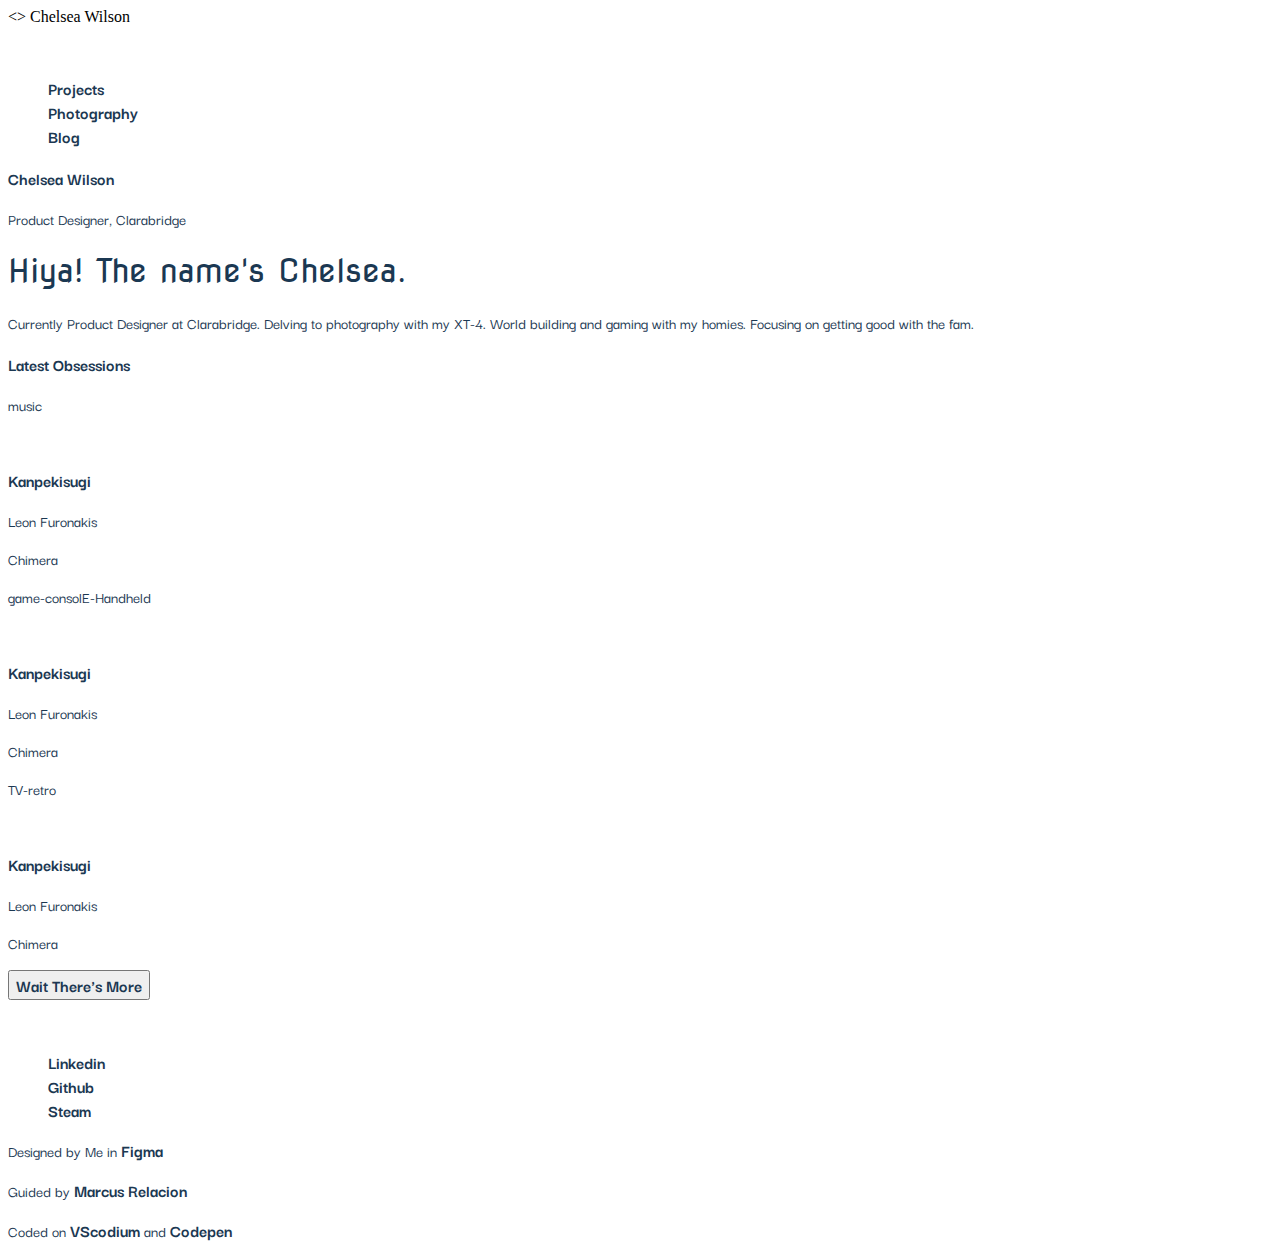
==== index.html @ 004fd965 "added html and css" ====
<!DOCTYPE html>
<html>
  <> Chelsea Wilson
     <link rel="stylesheet" href="master_stylesheet.css">
     <link rel="preconnect" href="https://fonts.gstatic.com">
     <link href="https://fonts.googleapis.com/css2?family=Nova+Flat&display=swap" rel="stylesheet">
<link rel="preconnect" href="https://fonts.gstatic.com">
<link href="https://fonts.googleapis.com/css2?family=Darker+Grotesque:wght@500;700&display=swap" rel="stylesheet">
  </head>

  <body>
    <!--section 1 -->
    <header><figure class="site-header__logo">
      <img>
    </figure>
      <!--Section 2 -->
      <nav class="site-header__navigation">
        <ul class="links">
          <li class="link"><a href="yxxko.design/project">Projects</a></li>
          <li class="link"><a href="yxxko.design/project">Photography</a></li>
          <li class="link"><a href="#">Blog</a></li>
        </ul>
      </nav>
       </header>
      <!--section 1-->
      <section class="headshot">
        <p class="p-vertical"></p>
        <h3>Chelsea Wilson</h3>
        <p>Product Designer, Clarabridge</p>
      </section>
      <!--section 2-->
      <h1>Hiya! The name's Chelsea.</h1>
      <p>Currently Product Designer at Clarabridge. Delving to photography with my XT-4. World building and gaming with my homies. Focusing on getting good with the fam.</p>
      <h3>Latest Obsessions</h3>
      <section>
     <div class="currently">
          <p class="font-awesome">music</p>
          <figure>
        <img><!--art-->
          </figure>
        <h3>Kanpekisugi</h3>
        <p>Leon Furonakis</p>
        <p>Chimera</p>
      </div>
      <div class="currently">
        <p class="font-awesome">game-consolE-Handheld</p>
          <figure>
        <img><!--art-->
          </figure>
        <h3>Kanpekisugi</h3>
        <p>Leon Furonakis</p>
        <p>Chimera</p>
      </div>
        <div class="currently">
          <p class="font-awesome">TV-retro</p>
          <figure>
        <img><!--art-->
          </figure>
        <h3>Kanpekisugi</h3>
        <p>Leon Furonakis</p>
        <p>Chimera</p>
      </div>
        <div>
          <button class="button"><a href="#">Wait There's More</a></button>
        </div>
        <footer>
          <!--section 1-->
          <figure class="site-header__logo">
            <img>
          </figure>
          <!--section 2-->
          <section>
            <ul class="interactive-icons">
            <li><a href="#"> Linkedin </a></li>
            <li><a href="#"> Github </a></li>
            <li><a href="#"> Steam </a></li>
            </ul>
            <!--section 3-->
            <p>Designed by Me in <a href="#">Figma</a></p>
            <p>Guided by <a href="#">Marcus Relacion</a></p>
            <p>Coded on <a href="#">VScodium</a> and <a href="#">Codepen</a></p>
          </section>
        </footer>
  </body>
</htm>
---- master_stylesheet.css ----
@font-face{
  font-family:'Nova Flat', 'Helvetica', 'Arial',sans-serif;
  font-family:'Darker Grotesque', 'Helvetica', 'Arial',sans-serif;
}
h1{
  font-family:'Nova Flat', 'Helvetica', 'Arial',sans-serif;
  font-weight: 500;
  font-size: 32px;
  color: rgb(27 56 82);
}
h3{
  font-family: 'Darker Grotesque', 'Helvetica', 'Arial',sans-serif;
  font-weight: 700;
  color: rgb(27 56 82);
  font-size: 18px;
}
p{
  font-family: 'Darker Grotesque', 'Helvetica', 'Arial',sans-serif;
  font-weight: 500;
  font-size: 16px;
  color: rgb(27 56 82);
}
ul{
  font-family: 'Darker Grotesque', 'Helvetica', 'Arial',sans-serif;
  font-weight: 700;
  color: rgb(27 56 82);
  list-style-type: none;
}

a:link{
  font-family: 'Darker Grotesque', 'Helvetica', 'Arial',sans-serif;
  font-weight: 700;
  color: rgb(27 56 82);
  font-size: 18px;
  text-decoration:none;
}
button{
  font-family: 'Darker Grotesque', 'Helvetica', 'Arial',sans-serif;
  font-weight: 700;
  font-size: 18px;
}

@media only screen 
  and (min-device-width: 375px)
  and (max-device-width: 812px)
  and (-webkit-min-device-pixel-ratio: 3){
    h1{
      font-size: 24px;
      }
    p{
      font-size:14px;
    }
    
}
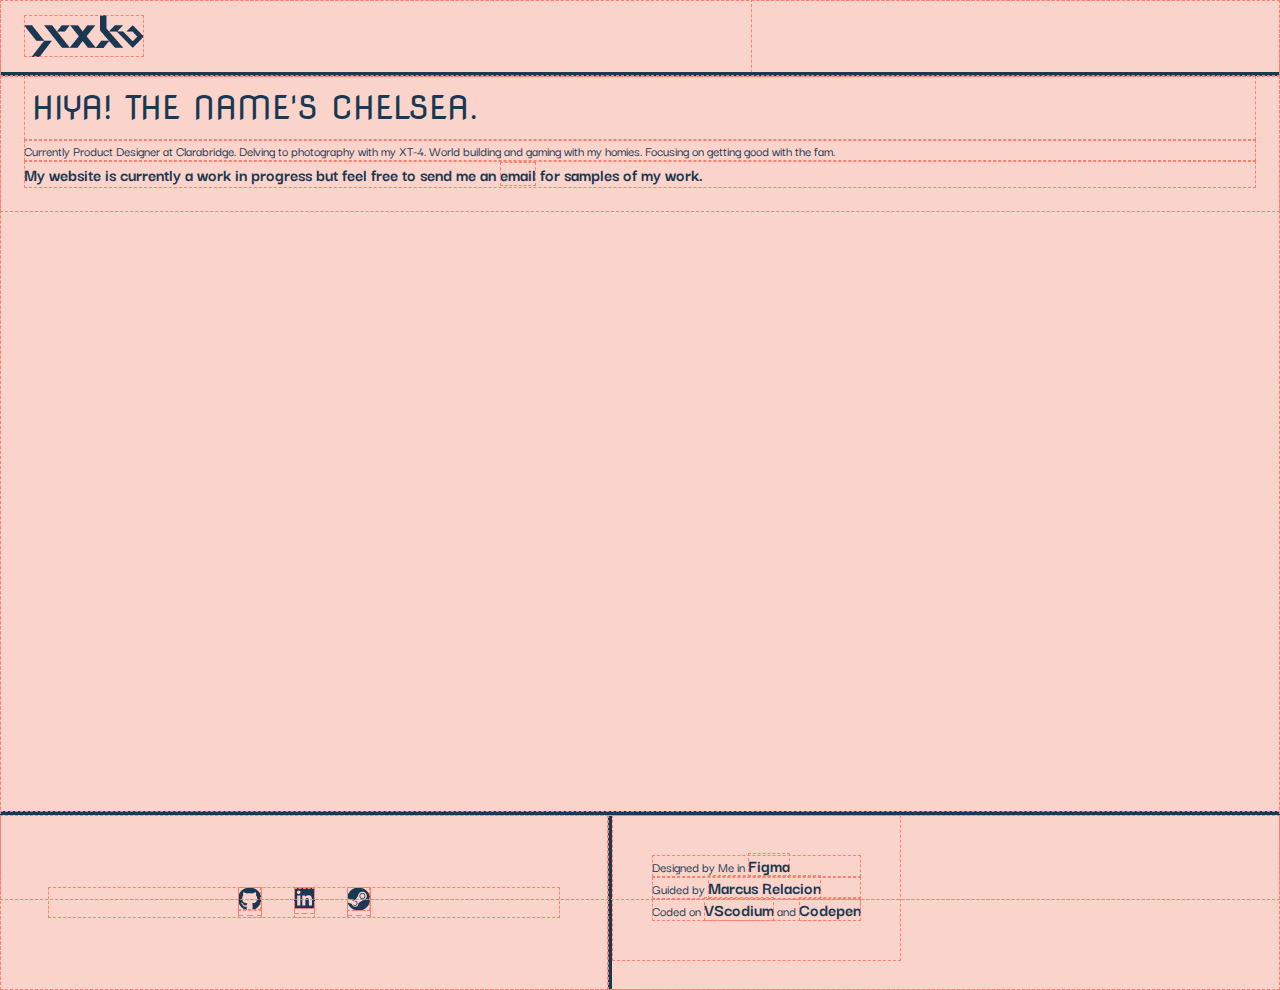
==== commit f5dd35de: "reordered folders for netlify" ====
--- a/index.html
+++ b/index.html
@@ -1,85 +1,67 @@
 <!DOCTYPE html>
-<html>
-  <> Chelsea Wilson
-     <link rel="stylesheet" href="master_stylesheet.css">
-     <link rel="preconnect" href="https://fonts.gstatic.com">
-     <link href="https://fonts.googleapis.com/css2?family=Nova+Flat&display=swap" rel="stylesheet">
+<html style="background-color: rgb(250 212 203);">
+<head>
+<title>yxxko.design</title>
+<meta charset="utf-8">
+<link rel="stylesheet" href="..\css\css_reset.css" type="text/css" media="screen">
+<link rel="stylesheet" href="..\css\master_stylesheet.css" type="text/css" media="screen">
+<link rel="stylesheet" href="..\css\css_reset.css" type="text/css" media="screen">
 <link rel="preconnect" href="https://fonts.gstatic.com">
-<link href="https://fonts.googleapis.com/css2?family=Darker+Grotesque:wght@500;700&display=swap" rel="stylesheet">
-  </head>
-
-  <body>
-    <!--section 1 -->
-    <header><figure class="site-header__logo">
-      <img>
-    </figure>
-      <!--Section 2 -->
-      <nav class="site-header__navigation">
-        <ul class="links">
-          <li class="link"><a href="yxxko.design/project">Projects</a></li>
-          <li class="link"><a href="yxxko.design/project">Photography</a></li>
-          <li class="link"><a href="#">Blog</a></li>
-        </ul>
-      </nav>
-       </header>
-      <!--section 1-->
-      <section class="headshot">
-        <p class="p-vertical"></p>
-        <h3>Chelsea Wilson</h3>
-        <p>Product Designer, Clarabridge</p>
-      </section>
-      <!--section 2-->
-      <h1>Hiya! The name's Chelsea.</h1>
-      <p>Currently Product Designer at Clarabridge. Delving to photography with my XT-4. World building and gaming with my homies. Focusing on getting good with the fam.</p>
-      <h3>Latest Obsessions</h3>
-      <section>
-     <div class="currently">
-          <p class="font-awesome">music</p>
-          <figure>
-        <img><!--art-->
-          </figure>
-        <h3>Kanpekisugi</h3>
-        <p>Leon Furonakis</p>
-        <p>Chimera</p>
-      </div>
-      <div class="currently">
-        <p class="font-awesome">game-consolE-Handheld</p>
-          <figure>
-        <img><!--art-->
-          </figure>
-        <h3>Kanpekisugi</h3>
-        <p>Leon Furonakis</p>
-        <p>Chimera</p>
-      </div>
-        <div class="currently">
-          <p class="font-awesome">TV-retro</p>
-          <figure>
-        <img><!--art-->
-          </figure>
-        <h3>Kanpekisugi</h3>
-        <p>Leon Furonakis</p>
-        <p>Chimera</p>
-      </div>
-        <div>
-          <button class="button"><a href="#">Wait There's More</a></button>
-        </div>
-        <footer>
+<link href="https://fonts.googleapis.com/css2?family=Nova+Flat&amp;display=swap" rel="stylesheet">
+<link rel="preconnect" href="https://fonts.gstatic.com">
+<link href="https://fonts.googleapis.com/css2?family=Darker+Grotesque:wght@500;700&amp;display=swap" rel="stylesheet">
+</head>
+<body>
+    <header class="header">
+        <figure class="site-header__logo">
+          <img src="..\assets\logo.png">
+        </figure>
+    </header>
+    <section class="simple_paragraph_placeholder">
+        <h1>Hiya! The name's Chelsea.</h1>
+        <p>Currently Product Designer at Clarabridge. Delving to photography with my XT-4. World building and gaming
+            with my homies. Focusing on getting good with the fam.</p>
+            <h3>My website is currently a work in progress but feel free to send me an <a href="mailto: chelsea.y.wilson@gmail.com">email</a> for samples of my work.</h3>
+    </section>
+    <footer class="footer_menu_page">
+        <section class="footer_grid">
           <!--section 1-->
-          <figure class="site-header__logo">
-            <img>
+          <figure class="site-footer__logo">
+            <img src="..\assets\logo.png">
           </figure>
           <!--section 2-->
           <section>
-            <ul class="interactive-icons">
-            <li><a href="#"> Linkedin </a></li>
-            <li><a href="#"> Github </a></li>
-            <li><a href="#"> Steam </a></li>
-            </ul>
-            <!--section 3-->
-            <p>Designed by Me in <a href="#">Figma</a></p>
-            <p>Guided by <a href="#">Marcus Relacion</a></p>
-            <p>Coded on <a href="#">VScodium</a> and <a href="#">Codepen</a></p>
+            <div id="icon_padding">
+              <ul class="interactive-icons">
+                <li class="icon"><a href="https://github.com/yxxko/"><svg aria-labelledby="title" width="24" height="24" fill="none" xmlns="http://www.w3.org/2000/svg">
+                  <title id="title" lang="en">Github</title>
+                      <path
+                        d="M7.734 18.656c0-.093-.093-.187-.234-.187-.14 0-.234.093-.234.187s.093.188.234.14c.14 0 .234-.046.234-.14zm-1.453-.234c0 .094.094.234.235.234.093.047.234 0 .28-.093 0-.094-.046-.188-.187-.235-.14-.047-.28 0-.328.094zm2.11-.047c-.141 0-.235.094-.235.234 0 .094.14.141.281.094.141-.047.235-.094.188-.187 0-.094-.14-.188-.234-.141zm3.046-18C4.97.375 0 5.344 0 11.813c0 5.203 3.234 9.656 7.922 11.25.61.093.797-.282.797-.563v-2.906s-3.281.703-3.985-1.407c0 0-.515-1.359-1.265-1.687 0 0-1.078-.75.047-.75 0 0 1.171.094 1.828 1.219 1.031 1.828 2.718 1.312 3.422.984.093-.75.375-1.265.75-1.594-2.625-.28-5.297-.656-5.297-5.156 0-1.312.375-1.922 1.125-2.765-.14-.329-.516-1.547.14-3.188.938-.281 3.235 1.266 3.235 1.266.937-.282 1.922-.375 2.906-.375 1.031 0 2.016.093 2.953.375 0 0 2.25-1.594 3.235-1.266.656 1.64.234 2.86.14 3.188.75.843 1.219 1.453 1.219 2.765 0 4.5-2.766 4.875-5.39 5.156.421.375.796 1.078.796 2.203 0 1.547-.047 3.516-.047 3.891 0 .328.235.703.844.563 4.688-1.547 7.875-6 7.875-11.203 0-6.47-5.297-11.438-11.813-11.438zm-6.89 16.172c-.094.047-.047.187 0 .281.094.047.187.094.281.047.047-.047.047-.188-.047-.281-.093-.047-.187-.094-.234-.047zm-.516-.375c-.047.094 0 .14.094.187.094.047.188.047.234-.047 0-.046-.046-.093-.14-.14-.094-.047-.14-.047-.188 0zm1.5 1.687c-.047.047-.047.188.094.282.094.093.234.14.281.047.047-.047.047-.188-.047-.282-.093-.093-.234-.14-.328-.047zm-.515-.703c-.094.047-.094.188 0 .282.093.093.187.14.28.093.048-.047.048-.187 0-.281-.093-.094-.187-.14-.28-.094z"
+                        fill="#1B3852" />
+                    </svg> </a></li>
+                <li class="icon"><a href="https://www.linkedin.com/in/chelsea-wilson-6a8702101/"> <svg aria-labelledby="title" width="21" height="22" fill="none" xmlns="http://www.w3.org/2000/svg">
+                  <title id="title" lang="en">linkedin</title>
+                      <path
+                        d="M19.5.5H1.453C.656.5 0 1.203 0 2.047V20c0 .844.656 1.5 1.453 1.5H19.5c.797 0 1.5-.656 1.5-1.5V2.047C21 1.203 20.297.5 19.5.5zm-13.172 18H3.234V8.516h3.094V18.5zM4.781 7.11c-1.031 0-1.828-.798-1.828-1.782A1.83 1.83 0 014.781 3.5c.985 0 1.782.844 1.782 1.828A1.78 1.78 0 014.78 7.11zM18 18.5h-3.14v-4.875c0-1.125 0-2.625-1.594-2.625-1.641 0-1.875 1.266-1.875 2.578V18.5H8.297V8.516h2.953v1.359h.047c.422-.797 1.453-1.64 2.953-1.64 3.14 0 3.75 2.109 3.75 4.78V18.5z"
+                        fill="#1B3852" />
+                    </svg> </a></li>
+                <li class="icon"><a href="https://steamcommunity.com/id/yxxko/"> <svg width="24" height="24" fill="none" xmlns="http://www.w3.org/2000/svg">
+                      <path
+                        d="M23.25 12C23.25 5.578 18 .375 11.578.375 5.484.375.468 5.109 0 11.109l6.234 2.579c.563-.422 1.313-.61 2.016-.61l2.766-3.984v-.047a4.401 4.401 0 014.406-4.406 4.401 4.401 0 014.406 4.406c0 2.437-2.062 4.406-4.5 4.36l-3.984 2.812a3.306 3.306 0 01-3.281 3.468c-1.594 0-2.907-1.171-3.235-2.671L.375 15.188c1.406 4.874 5.86 8.437 11.203 8.437C18 23.625 23.25 18.422 23.25 12zM7.266 18.047l-1.407-.61c.235.563.704.985 1.266 1.22 1.266.515 2.719-.095 3.234-1.313a2.714 2.714 0 000-1.922 2.265 2.265 0 00-1.312-1.313 2.263 2.263 0 00-1.828-.046l1.453.609c.937.375 1.36 1.453.984 2.39-.375.938-1.453 1.36-2.39.985zm8.156-6.094a2.89 2.89 0 002.906-2.906c0-1.64-1.312-2.953-2.906-2.953s-2.906 1.312-2.906 2.953a2.92 2.92 0 002.906 2.906zm0-.75A2.2 2.2 0 0113.219 9c0-1.172.984-2.156 2.203-2.156 1.219 0 2.203.984 2.203 2.156a2.2 2.2 0 01-2.203 2.203z"
+                        fill="#1B3852" />
+                    </svg></a></li>
+              </ul>
+            </div>
           </section>
-        </footer>
-  </body>
-</htm>+          <!--section 3-->
+          <section class="attributions">
+            <div>
+              <p>Designed by Me in <a href="https://www.figma.com/">Figma</a></p>
+              <p>Guided by <a href="https://www.marcusrelacion.com/">Marcus Relacion</a></p>
+              <p>Coded on <a href="https://vscodium.com/">VScodium</a> and <a href="https://codepen.io/yxxko">Codepen</a></p>
+            </div>
+          </section>
+        </section>
+      </footer>
+</body>
+</html>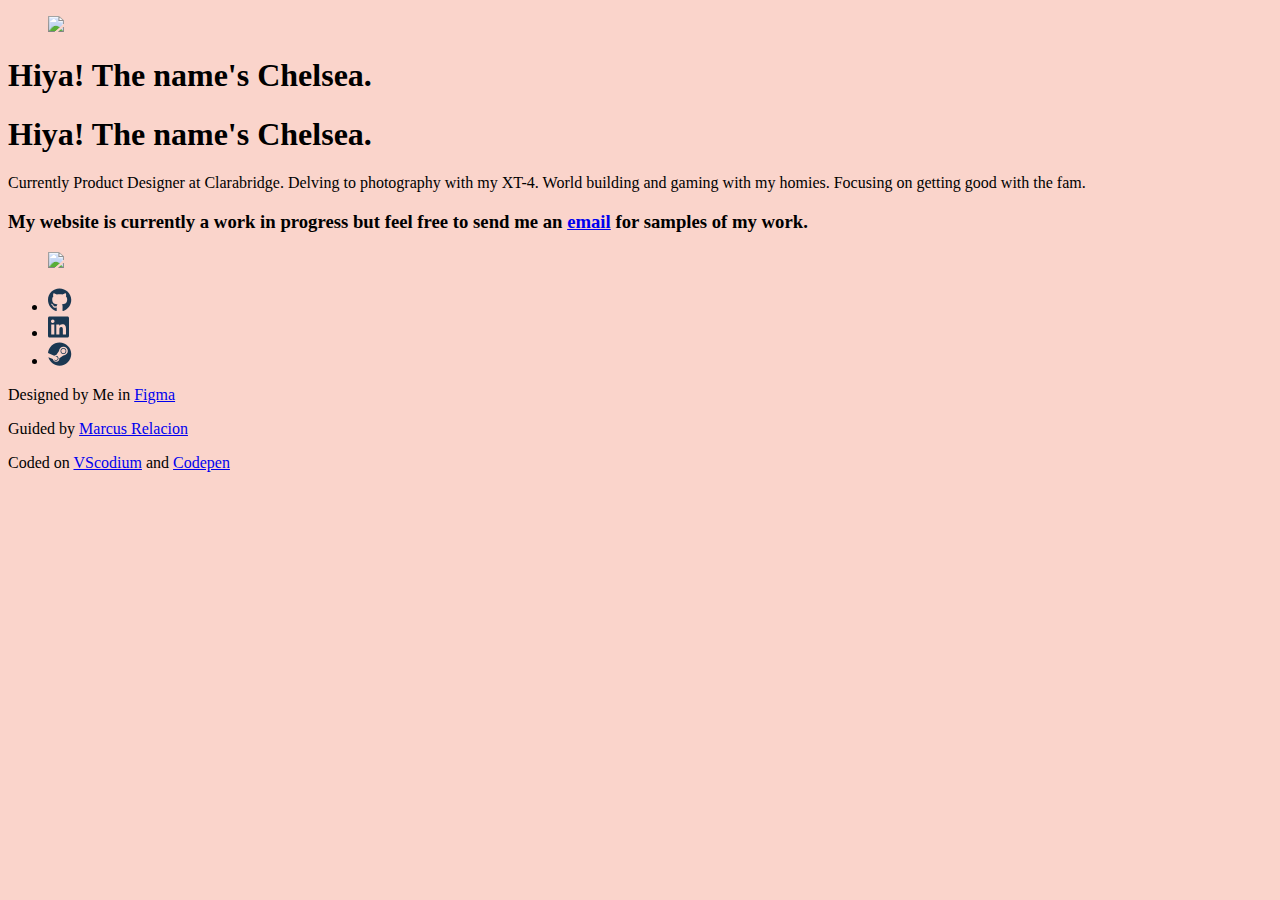
==== commit 6eb04e46: "added styling" ====
--- a/index.html
+++ b/index.html
@@ -3,9 +3,8 @@
 <head>
 <title>yxxko.design</title>
 <meta charset="utf-8">
-<link rel="stylesheet" href="..\css\css_reset.css" type="text/css" media="screen">
-<link rel="stylesheet" href="..\css\master_stylesheet.css" type="text/css" media="screen">
-<link rel="stylesheet" href="..\css\css_reset.css" type="text/css" media="screen">
+<link rel="stylesheet" href="..\2021-Portfolio-Site\css\css_reset.css" type="text/css" media="screen">
+<link rel="stylesheet" href="..\2021-Portfolio-Site\css\master_stylesheet.css" type="text/css" media="screen">
 <link rel="preconnect" href="https://fonts.gstatic.com">
 <link href="https://fonts.googleapis.com/css2?family=Nova+Flat&amp;display=swap" rel="stylesheet">
 <link rel="preconnect" href="https://fonts.gstatic.com">
@@ -14,11 +13,12 @@
 <body>
     <header class="header">
         <figure class="site-header__logo">
-          <img src="..\assets\logo.png">
+          <img src="..\2021-Portfolio-Site\assets\logo.png">
         </figure>
     </header>
     <section class="simple_paragraph_placeholder">
-        <h1>Hiya! The name's Chelsea.</h1>
+        <h1 id="mobile_salutations">Hiya! The name's Chelsea.</h1>
+        <h1 id="desktop_introduction">Hiya! The name's Chelsea.</h1>
         <p>Currently Product Designer at Clarabridge. Delving to photography with my XT-4. World building and gaming
             with my homies. Focusing on getting good with the fam.</p>
             <h3>My website is currently a work in progress but feel free to send me an <a href="mailto: chelsea.y.wilson@gmail.com">email</a> for samples of my work.</h3>
@@ -27,7 +27,7 @@
         <section class="footer_grid">
           <!--section 1-->
           <figure class="site-footer__logo">
-            <img src="..\assets\logo.png">
+            <img src="..\2021-Portfolio-Site\assets\logo.png">
           </figure>
           <!--section 2-->
           <section>
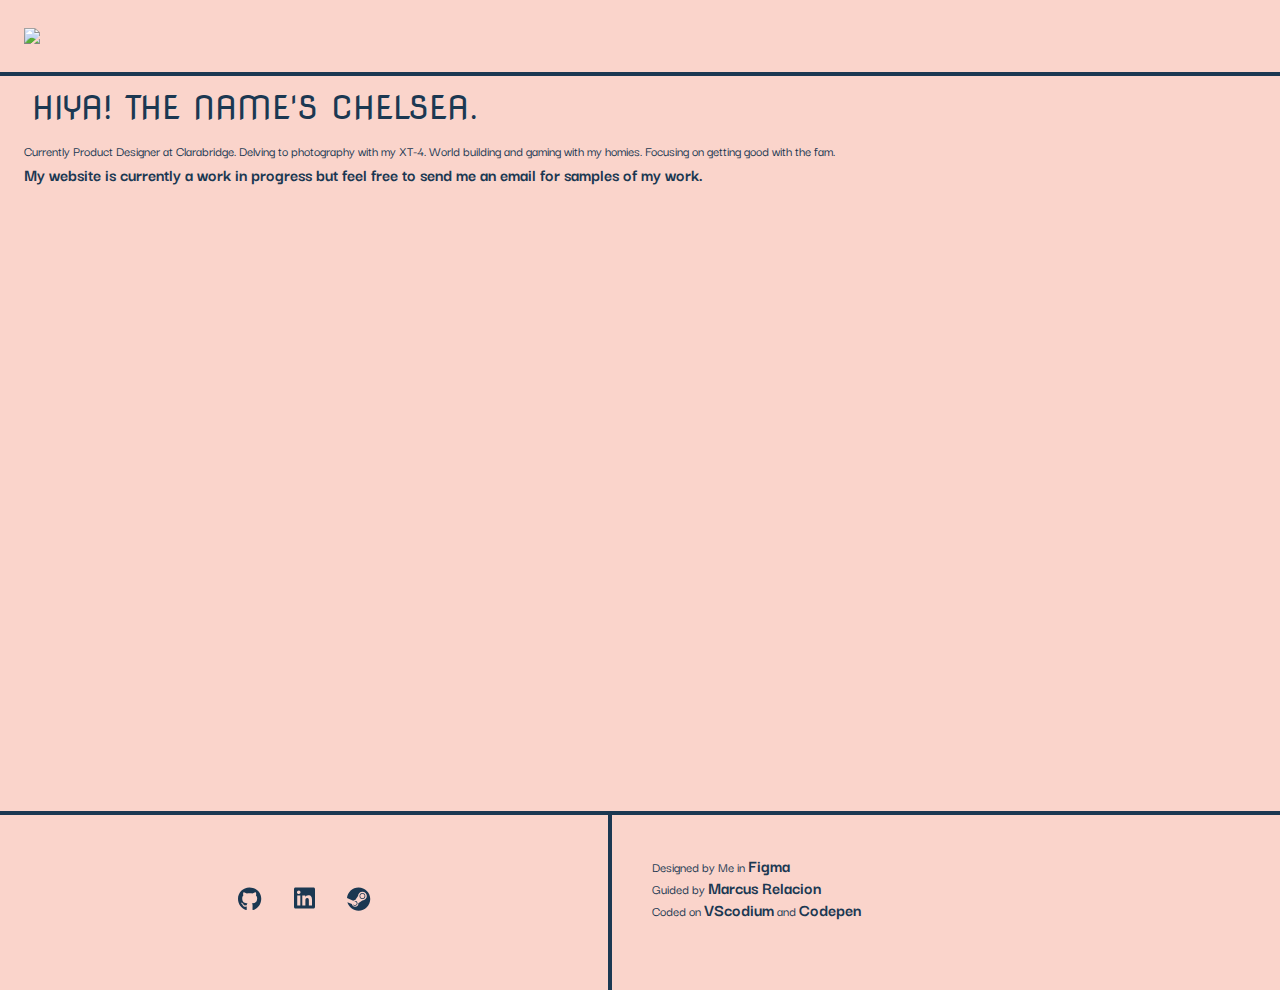
==== commit b2f9afb9: "Update index.html" ====
--- a/index.html
+++ b/index.html
@@ -3,8 +3,8 @@
 <head>
 <title>yxxko.design</title>
 <meta charset="utf-8">
-<link rel="stylesheet" href="..\2021-Portfolio-Site\css\css_reset.css" type="text/css" media="screen">
-<link rel="stylesheet" href="..\2021-Portfolio-Site\css\master_stylesheet.css" type="text/css" media="screen">
+<link rel="stylesheet" href="..\css\css_reset.css" type="text/css" media="screen">
+<link rel="stylesheet" href="..\css\master_stylesheet.css" type="text/css" media="screen">
 <link rel="preconnect" href="https://fonts.gstatic.com">
 <link href="https://fonts.googleapis.com/css2?family=Nova+Flat&amp;display=swap" rel="stylesheet">
 <link rel="preconnect" href="https://fonts.gstatic.com">
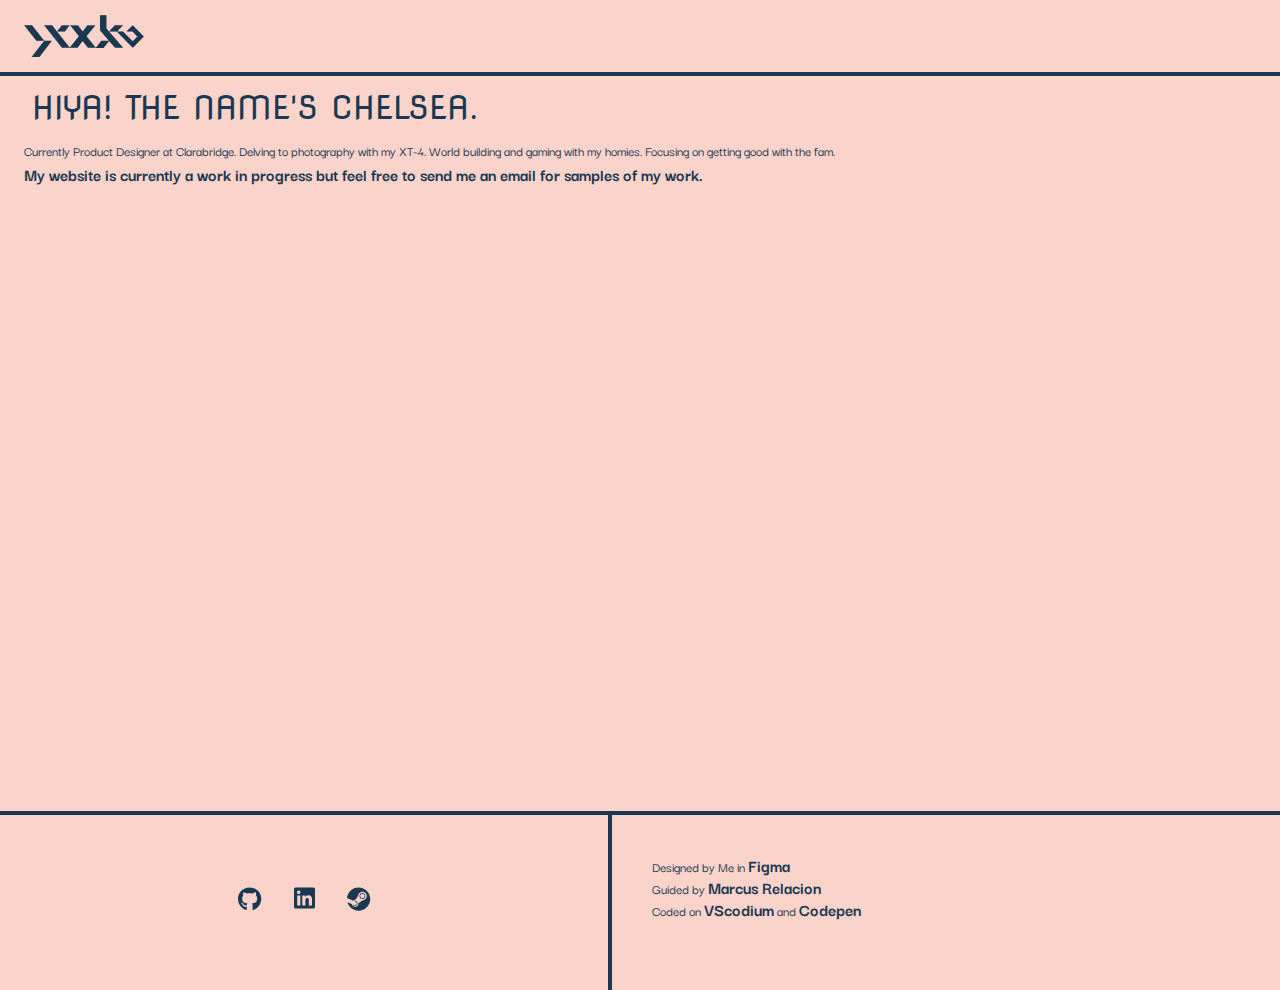
==== commit 6079dbbf: "Update index.html" ====
--- a/index.html
+++ b/index.html
@@ -13,7 +13,7 @@
 <body>
     <header class="header">
         <figure class="site-header__logo">
-          <img src="..\2021-Portfolio-Site\assets\logo.png">
+          <img src="..\assets\logo.png">
         </figure>
     </header>
     <section class="simple_paragraph_placeholder">
@@ -27,7 +27,7 @@
         <section class="footer_grid">
           <!--section 1-->
           <figure class="site-footer__logo">
-            <img src="..\2021-Portfolio-Site\assets\logo.png">
+            <img src="..\assets\logo.png">
           </figure>
           <!--section 2-->
           <section>
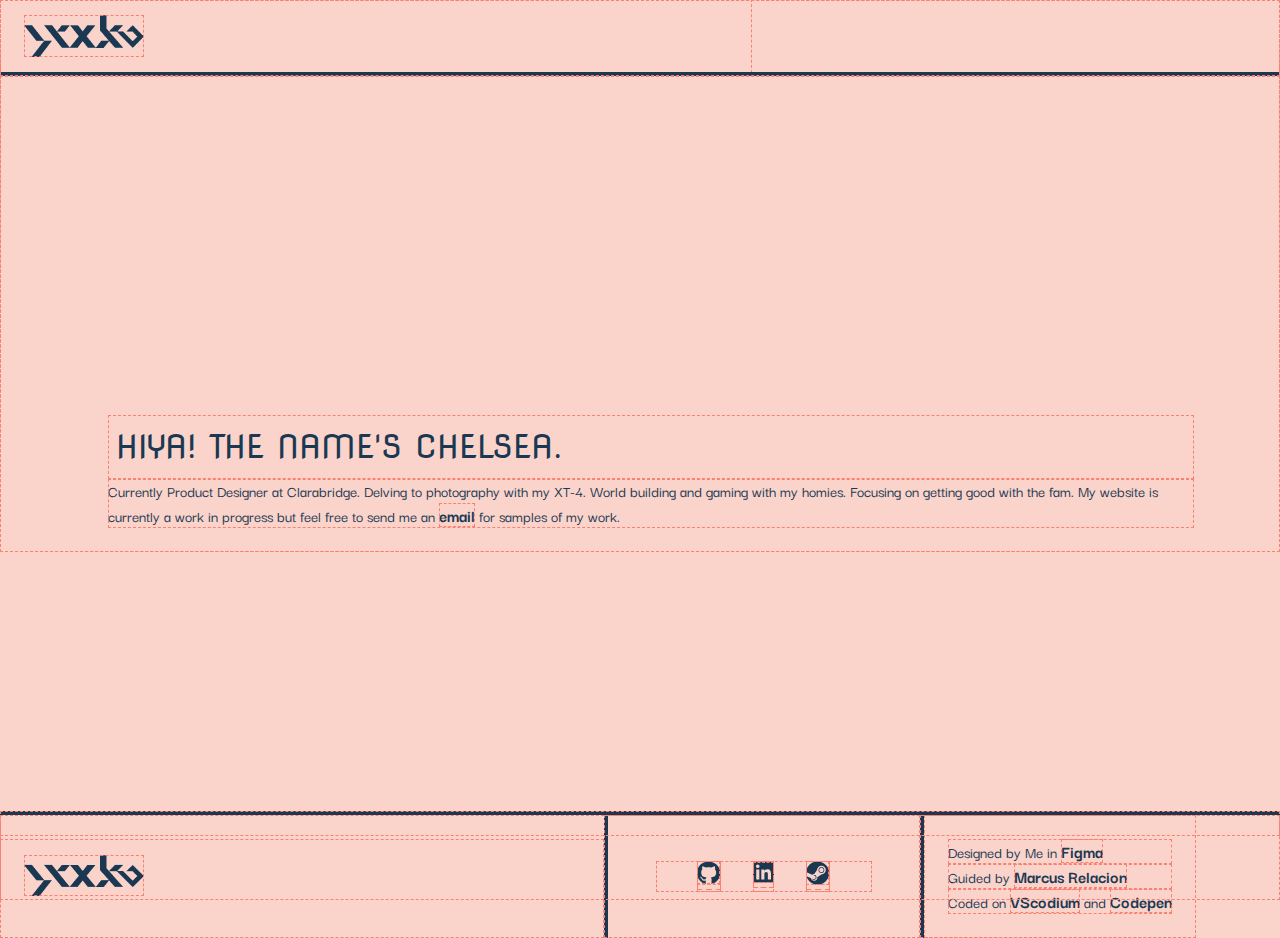
==== commit fa303098: "placeholder page deploy" ====
--- a/index.html
+++ b/index.html
@@ -20,8 +20,8 @@
         <h1 id="mobile_salutations">Hiya! The name's Chelsea.</h1>
         <h1 id="desktop_introduction">Hiya! The name's Chelsea.</h1>
         <p>Currently Product Designer at Clarabridge. Delving to photography with my XT-4. World building and gaming
-            with my homies. Focusing on getting good with the fam.</p>
-            <h3>My website is currently a work in progress but feel free to send me an <a href="mailto: chelsea.y.wilson@gmail.com">email</a> for samples of my work.</h3>
+          with my homies. Focusing on getting good with the fam. My website is currently a work in progress but feel free to send me an <a href="mailto: chelsea.y.wilson@gmail.com">email</a> for samples of my work.
+        </p>
     </section>
     <footer class="footer_menu_page">
         <section class="footer_grid">
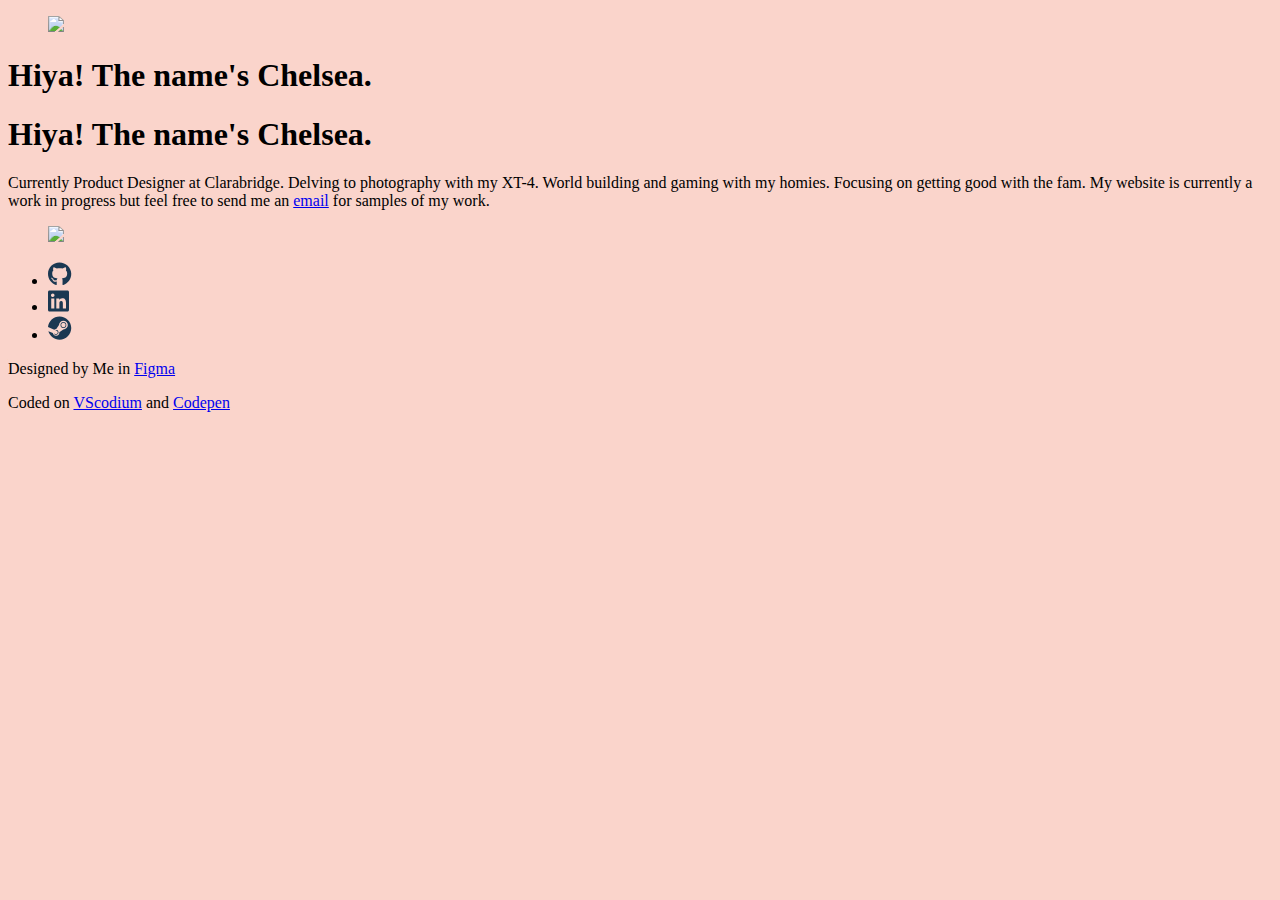
==== commit 8a7485f6: "small footer fix" ====
--- a/index.html
+++ b/index.html
@@ -3,8 +3,8 @@
 <head>
 <title>yxxko.design</title>
 <meta charset="utf-8">
-<link rel="stylesheet" href="..\css\css_reset.css" type="text/css" media="screen">
-<link rel="stylesheet" href="..\css\master_stylesheet.css" type="text/css" media="screen">
+<link rel="stylesheet" href="..\2021-Portfolio-Site\css\css_reset.css" type="text/css" media="screen">
+<link rel="stylesheet" href="..\2021-Portfolio-Site\css\master_stylesheet.css" type="text/css" media="screen">
 <link rel="preconnect" href="https://fonts.gstatic.com">
 <link href="https://fonts.googleapis.com/css2?family=Nova+Flat&amp;display=swap" rel="stylesheet">
 <link rel="preconnect" href="https://fonts.gstatic.com">
@@ -13,7 +13,7 @@
 <body>
     <header class="header">
         <figure class="site-header__logo">
-          <img src="..\assets\logo.png">
+          <img src="..\2021-Portfolio-Site\assets\logo.png">
         </figure>
     </header>
     <section class="simple_paragraph_placeholder">
@@ -27,7 +27,7 @@
         <section class="footer_grid">
           <!--section 1-->
           <figure class="site-footer__logo">
-            <img src="..\assets\logo.png">
+            <img src="..\2021-Portfolio-Site\assets\logo.png">
           </figure>
           <!--section 2-->
           <section>
@@ -57,8 +57,7 @@
           <section class="attributions">
             <div>
               <p>Designed by Me in <a href="https://www.figma.com/">Figma</a></p>
-              <p>Guided by <a href="https://www.marcusrelacion.com/">Marcus Relacion</a></p>
-              <p>Coded on <a href="https://vscodium.com/">VScodium</a> and <a href="https://codepen.io/yxxko">Codepen</a></p>
+              <p style="width: max-content;">Coded on <a href="https://vscodium.com/">VScodium</a> and <a href="https://codepen.io/yxxko">Codepen</a></p>
             </div>
           </section>
         </section>
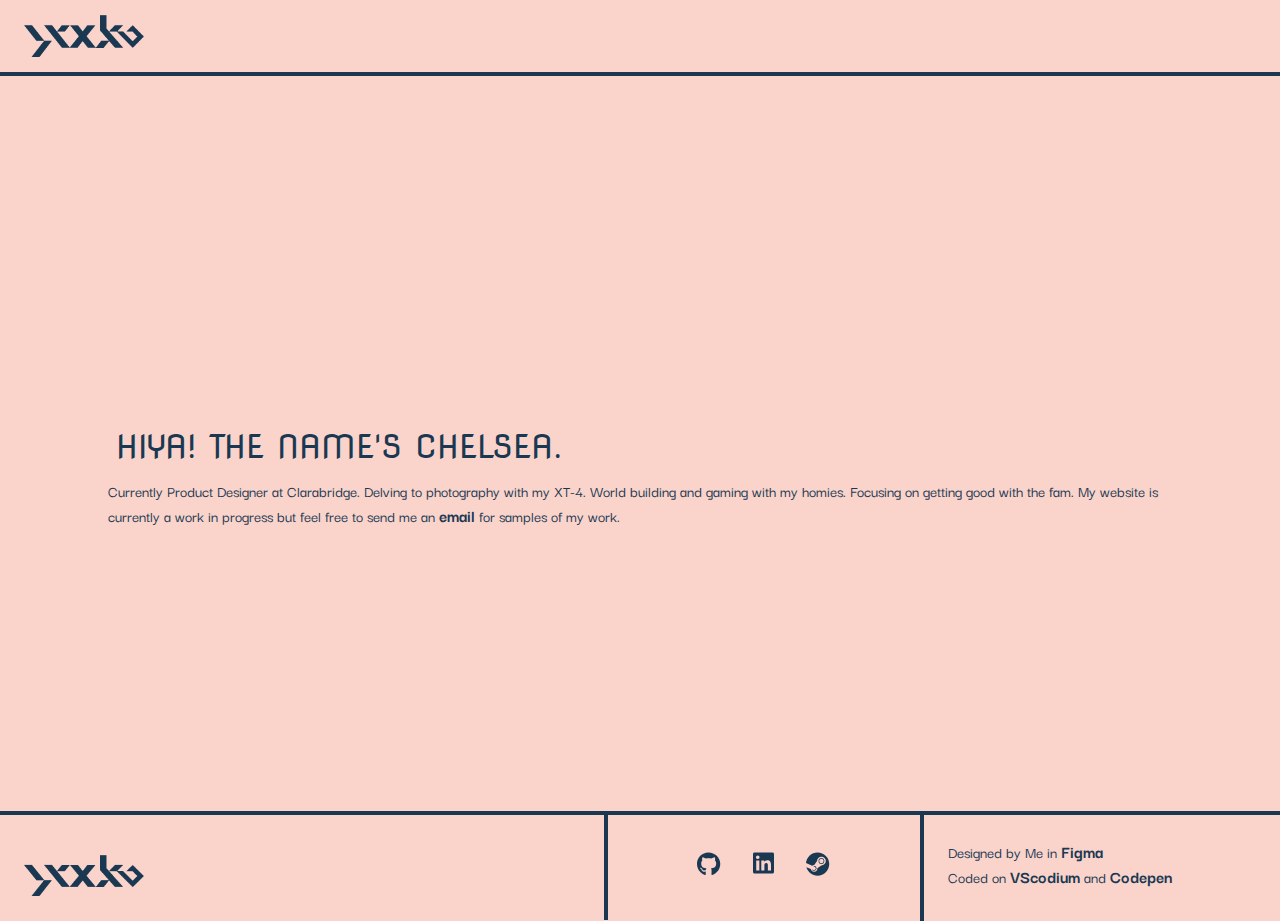
==== commit b7e3ae36: "fixed links" ====
--- a/index.html
+++ b/index.html
@@ -3,8 +3,8 @@
 <head>
 <title>yxxko.design</title>
 <meta charset="utf-8">
-<link rel="stylesheet" href="..\2021-Portfolio-Site\css\css_reset.css" type="text/css" media="screen">
-<link rel="stylesheet" href="..\2021-Portfolio-Site\css\master_stylesheet.css" type="text/css" media="screen">
+<link rel="stylesheet" href="..\css\css_reset.css" type="text/css" media="screen">
+<link rel="stylesheet" href="..\css\master_stylesheet.css" type="text/css" media="screen">
 <link rel="preconnect" href="https://fonts.gstatic.com">
 <link href="https://fonts.googleapis.com/css2?family=Nova+Flat&amp;display=swap" rel="stylesheet">
 <link rel="preconnect" href="https://fonts.gstatic.com">
@@ -13,7 +13,7 @@
 <body>
     <header class="header">
         <figure class="site-header__logo">
-          <img src="..\2021-Portfolio-Site\assets\logo.png">
+          <img src="..\assets\logo.png">
         </figure>
     </header>
     <section class="simple_paragraph_placeholder">
@@ -27,7 +27,7 @@
         <section class="footer_grid">
           <!--section 1-->
           <figure class="site-footer__logo">
-            <img src="..\2021-Portfolio-Site\assets\logo.png">
+            <img src="..\assets\logo.png">
           </figure>
           <!--section 2-->
           <section>
